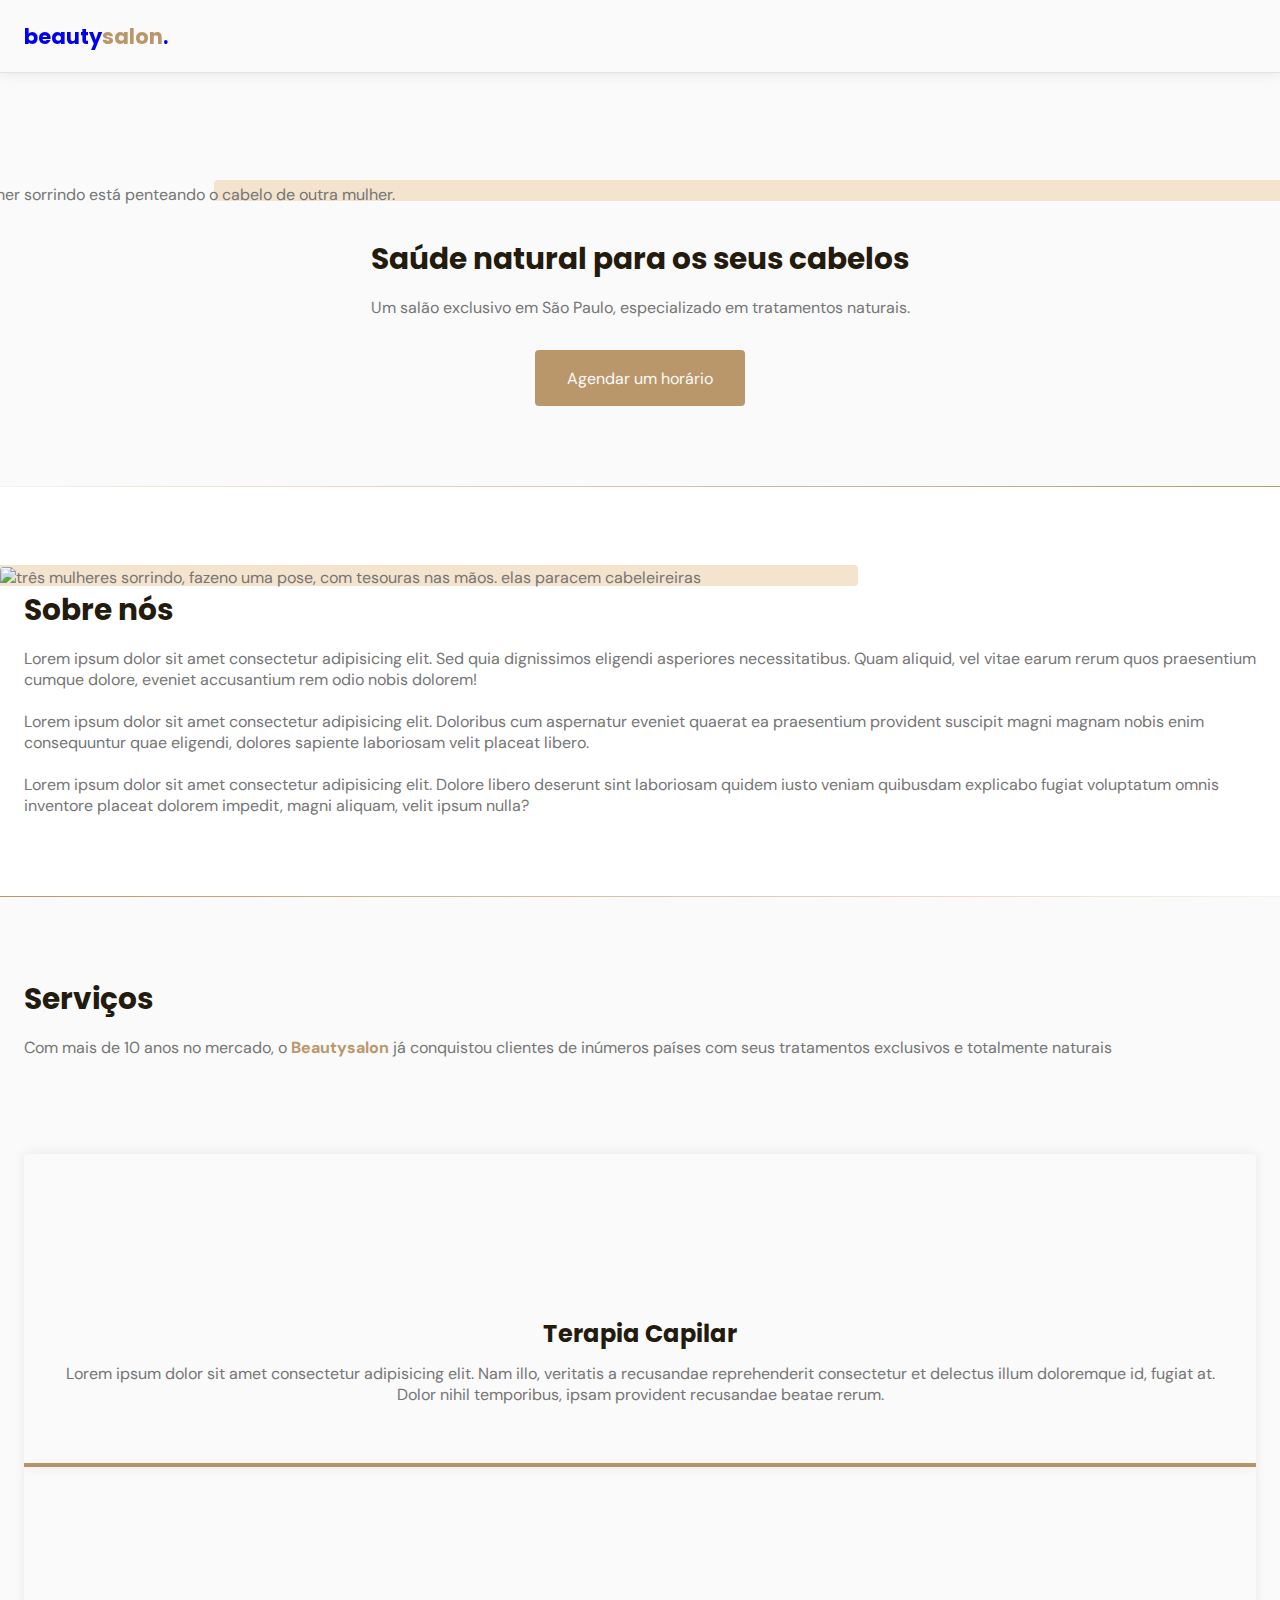
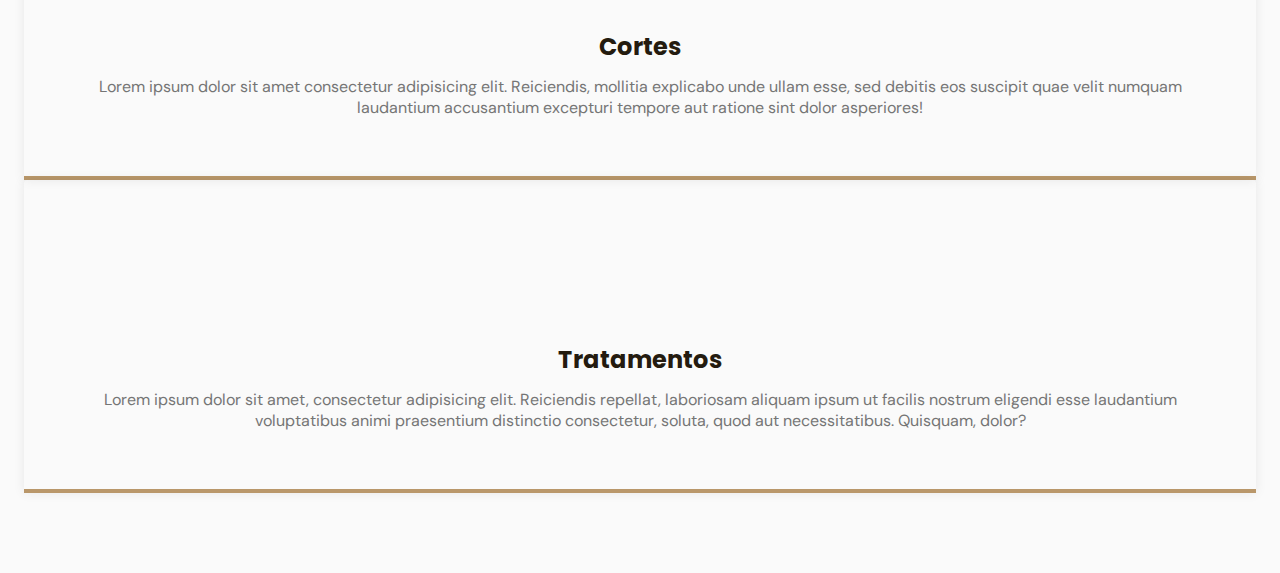
==== index.html @ fb015cad "Add files via upload" ====
<!DOCTYPE html>
<html lang="pt-be">
<head>
    <meta charset="UTF-8">
    <meta http-equiv="X-UA-Compatible" content="IE=edge">
    <meta name="viewport" content="width=device-width, initial-scale=1.0">
    <title>OriginSix</title>
    <link rel="stylesheet" href="style.css">

    <link rel="stylesheet" href="fonts.css">

    <link rel="preconnect" href="https://fonts.googleapis.com">
    <link rel="preconnect" href="https://fonts.gstatic.com" crossorigin>
    <link href="https://fonts.googleapis.com/css2?family=DM+Sans:wght@400;500;700&family=Poppins:wght@400;500;700&display=swap" rel="stylesheet">

</head>
<body>

<header class="scroll" id="header">
    <nav class="container">
        <a class="logo" href="#">beauty<span>salon</span>.</a>
        <!---------MENU--------->
        <div class="menu">
            <ul>
                <li><a class="title" href="#home">Início</a></li>
                <li><a class="title" href="#about">Sobre</a></li>
                <li><a class="title" href="#services">Serviços</a></li>
                <li><a class="title" href="#testimonials">Depoimentos</a></li>
                <li><a class="title" href="#contact">Contato</a></li>
            </ul>
        </div>
        <!---------MENU--------->
        <div class="toggle icon-menu"></div>
        <div class="toggle icon-close"></div>
    </nav> 

</header>
    
    <main>
        <section class="section" id="home">
            <div class="container grid">
                <div class="image">
                    <img src="https://images.unsplash.com/photo-1562322140-8baeececf3df?ixid=MnwxMjA3fDB8MHxwaG90by1wYWdlfHx8fGVufDB8fHx8&ixlib=rb-1.2.1&auto=format&fit=crop&w=750&q=80" alt="mulher sorrindo está penteando o cabelo de outra mulher."
                    />
                </div>
                
                <div class="text ">
                    <h2 class="title">Saúde natural para os seus cabelos</h2>
                    <p>Um salão exclusivo em São Paulo, especializado em tratamentos naturais.</p>
                    
                    <a class="button" href="#">Agendar um horário</a>
                </div>
                
            </div>
        </section>

        <div class="divider-1"></div>
            
        <section class="section" id="about">
            <div class="container grid"></div>
            <div scr class="image">
                <img src="https://images.unsplash.com/photo-1559599101-f09722fb4948?ixid=MnwxMjA3fDB8MHxwaG90by1wYWdlfHx8fGVufDB8fHx8&ixlib=rb-1.2.1&auto=format&fit=crop&w=1350&q=80" alt="três mulheres sorrindo, fazeno uma pose, com tesouras nas mãos. elas paracem cabeleireiras">
            </div>
            <div class="text">
                <h2 class="title">Sobre nós</h2>
                <p>Lorem ipsum dolor sit amet consectetur adipisicing elit. Sed quia dignissimos eligendi asperiores necessitatibus. Quam aliquid, vel vitae earum rerum quos praesentium cumque dolore, eveniet accusantium rem odio nobis dolorem!
                </p>
                <br>
                <p>Lorem ipsum dolor sit amet consectetur adipisicing elit. Doloribus cum aspernatur eveniet quaerat ea praesentium provident suscipit magni magnam nobis enim consequuntur quae eligendi, dolores sapiente laboriosam velit placeat libero.</p>
                <br>
                <p>Lorem ipsum dolor sit amet consectetur adipisicing elit. Dolore libero deserunt sint laboriosam quidem iusto veniam quibusdam explicabo fugiat voluptatum omnis inventore placeat dolorem impedit, magni aliquam, velit ipsum nulla?</p>
            </div>
        </section>

        <div class="divider-2"></div>

        <section class="section" id="services">
            <div class="container grid">
                <header>
                    <h2 class="title">Serviços</h2>
                    <p>Com mais de 10 anos no mercado, o <strong>Beautysalon</strong> já conquistou clientes de inúmeros países com seus tratamentos exclusivos e totalmente naturais</p>
                </header>
                <div class="cards">
                    <div class="card">
                        <i class="icon-woman-hair"></i>
                        <h3 class="title">Terapia Capilar</h3>
                        <p>Lorem ipsum dolor sit amet consectetur adipisicing elit. Nam illo, veritatis a recusandae reprehenderit consectetur et delectus illum doloremque id, fugiat at. Dolor nihil temporibus, ipsam provident recusandae beatae rerum.</p>
                    </div>
                    <div class="card">
                        <i class="icon-trim"></i>
                        <h3 class="title">Cortes</h3>
                        <p>Lorem ipsum dolor sit amet consectetur adipisicing elit. Reiciendis, mollitia explicabo unde ullam esse, sed debitis eos suscipit quae velit numquam laudantium accusantium excepturi tempore aut ratione sint dolor asperiores!</p>
                    </div>
                    <div class="card">
                        <i class="icon-cosmetic"></i>
                        <h3 class="title">Tratamentos</h3>
                        <p>Lorem ipsum dolor sit amet, consectetur adipisicing elit. Reiciendis repellat, laboriosam aliquam ipsum ut facilis nostrum eligendi esse laudantium voluptatibus animi praesentium distinctio consectetur, soluta, quod aut necessitatibus. Quisquam, dolor?</p>
                    </div>
                </div>
            </div>
        </section>
    </main>

    <script src="main.js"></script>
</body>
</html>
---- style.css ----
/*=============  RESET ============================ */
*{
    margin: 0;
    padding: 0;
    box-sizing: border-box;

}

a{
    text-decoration: none;
}

img{
    width: 100%;
    height: auto;
}
ul{
    list-style: none;
}

/*====  VARIABLES ============================ */
:root {
    --header-height: 4.5rem;

    /* colors */
    --hue: 34;
    --base-color: hsl(var(--hue) 36% 57%);
    --base-color-second: hsl(var(--hue) 65% 88%);
    --base-color-alt: hsl(var(--hue) 57% 53%);
    --title-color: hsl(var(--hue) 41% 10%);
    --text-color:  hsl(0 0% 46%);
    --text-color-light: hsl(0 0% 98%);
    --body-color: hsl(0 0% 98%);

}

/*======== BASE ==============*/
html{
    scroll-behavior: smooth;
}
body{
    font: 400 1rem 'DM Sans' , sans-serif;
    color: var(--text-color);
    background: var(--body-color);
    -webkit-font-smoothing: antialiased;
    
}

.title{
    font: 700 1.85rem 'Poppins' , sans-serif;
    color: var(--title-color);
    -webkit-font-smoothing: auto;
}

.button {
    background-color: var(--base-color);
    color: var(--text-color-light);
    height: 3.5rem;
    display: inline-flex;
    align-items: center;
    padding: 0 2rem;
    border-radius: 0.25rem;
    transition: background 0.3s;
    

}

.button:hover{
    background: var(--base-color-alt);
}

.divider-1{
    height: 1px;
    background: linear-gradient(
    270deg,
    hsla(var(--hue), 36%, 57%, 1) 0%,
    hsla(var(--hue), 65%, 88%, 0.34) 100%
  );
}

.divider-2{
    height: 1px;
    background: linear-gradient(
    270deg,
    hsla(var(--hue), 65%, 88%, 0.34),
    hsla(var(--hue), 36%, 57%, 1)
  );
}

main {
    margin-top: calc(var(--header-height) + 2rem);
}
/*====  LAYOUT ============================ */
#header{
    border-bottom: 1px solid #e4e4e4;
    margin-bottom: 2rem;
    display: flex;

    position: fixed;
    top: 0;
    left: 0;
    z-index: 100;
    background-color: var(--body-color);
    width: 100%;
}
#header.scroll{
    box-shadow: 0px 0px 12px rgba(0, 0, 0, 0.1);
}

.grid {
    display: grid;
    gap: 2rem;

}


/********* NAVIGATION **********/
nav{
    height: var(--header-height);
    width: 100%;
    display: flex;
    align-items: center;
    justify-content: space-between;
}

nav .menu{
    opacity: 0;
    visibility: hidden;
    top: -20rem;
    transition: 0.4s;
}
nav .menu ul{
    display: none;
}

/********** show menu **********/
nav.show .menu{
    opacity: 1;
    visibility: visible;

    background: var(--body-color);

    height: 100vh;
    width: 100vw;

    position: fixed;
    top: 0;
    left: 0;

    display: grid;
    place-content: center;
}

nav.show .menu ul {
    display: grid;
  }  

nav.show ul{
    gap: 4rem;
}

nav ul li {
    text-align: center;
}
nav ul li a{
    transition:color 0.2s;
    position: relative;
}

nav ul li a:hover{
    color: var(--base-color);
}

nav ul li a::after{
    content: '';
    width: 0%;
    height: 2px;
    background: var(--base-color);

    position: absolute;
    left: 0;
    bottom: -1.5rem;

    transition: width 0.2s;
}

nav ul li a:hover::after{
    width: 100%;
}

/****************** LOGO *******/
.logo {
    font: 700 1.31rem 'Poppins', sans-serif;
}

.logo span {
    color: var(--base-color);
}



.container{
    
    margin-left: 1.5rem;
    margin-right: 1.5rem;
}


.section{
    padding: 5rem 0;
}

section .title{
    margin-bottom: 1rem;
}

.section header{
    margin-bottom: 4rem;
}

.section header strong{
    color: var(--base-color);
}
/*******  toggle menu  *******/
.toggle{
    color: var(--base-color);
    font-size: 1.5rem;
    cursor: pointer;
}
nav .icon-close{
    visibility: hidden;
    opacity: 0;

    position: absolute;
    top: -1.5rem;
    right: 1.5rem;

    transition: 0.2s;
}

nav.show div.icon-close{
    opacity: 1;
    visibility: visible;
    top: 1.5rem;
}

/***************HOME***********/
#home {
    overflow: hidden;
  }
  
  #home .container {
    margin: 0;
  }
  
  #home .image {
    position: relative;
  }
  
  #home .image::before {
    content: '';
    height: 100%;
    width: 100%;
    background: var(--base-color-second);
    position: absolute;
    top: -16.8%;
    left: 16.7%;
    z-index: 0;
  }
  
  #home .image img {
    position: relative;
    right: 2.93rem;
  }
  
  #home .image img,
  #home .image::before {
    border-radius: 0.25rem;
  }
  
  #home .text {
    margin-left: 1.5rem;
    margin-right: 1.5rem;
    text-align: center;
  }
  
  #home .text h1 {
    margin-bottom: 1rem;
  }
  
  #home .text p {
    margin-bottom: 2rem;
  }
  
/********** about**********/

#about {
    background: white;
  }
  
  #about .container {
    margin: 0;
  }
  
  #about .image {
    position: relative;
  }
  
  #about .image::before {
    content: '';
    height: 100%;
    width: 100%;
    background: var(--base-color-second);
    position: absolute;
    top: -8.3%;
    left: -33%;
    z-index: 0;
  }
  
  #about .image img {
    position: relative;
  }
  
  #about .image img,
  #about .image::before {
    border-radius: 0.25rem;
  }
  
  #about .text {
    margin-left: 1.5rem;
    margin-right: 1.5rem;
  }

  /********CARDS*********/
  .cards.grid{
      gap: 1.5rem;
  }
  .card{
    padding: 3.625rem 2rem;
    box-shadow: 0px 0px 12px rgba(0, 0, 0, 0.08);
    border-radius: 10px;
    border-radius: 0.25rem 0.25rem 0 0;
    text-align: center;
    border-bottom: 0.25rem solid var(--base-color);
  }
  
  .card i{
      display: block;
      margin-bottom: 1.5rem;
      font-size: 5rem;
      color: var(--base-color);
  }
  .card .title{
      font-size: 1.5rem;
      margin-bottom: 0.75rem;
  }
---- fonts.css ----
@font-face {
  font-family: 'icomoon';
  src:  url('fonts/icomoon.eot?gutrji');
  src:  url('fonts/icomoon.eot?gutrji#iefix') format('embedded-opentype'),
    url('fonts/icomoon.ttf?gutrji') format('truetype'),
    url('fonts/icomoon.woff?gutrji') format('woff'),
    url('fonts/icomoon.svg?gutrji#icomoon') format('svg');
  font-weight: normal;
  font-style: normal;
  font-display: block;
}

[class^="icon-"], [class*=" icon-"] {
  /* use !important to prevent issues with browser extensions that change fonts */
  font-family: 'icomoon' !important;
  speak: neer;
  font-style: normal;
  font-weight: normal;
  font-variant: normal;
  text-transform: none;
  line-height: 1;

  /* Better Font Rendering =========== */
  -webkit-font-smoothing: antialiased;
  -moz-osx-font-smoothing: grayscale;
}

.icon-cosmetic:before {
  content: "\e909";
  color: #69b99d;
}
.icon-trim:before {
  content: "\e90a";
  color: #69b99d;
}
.icon-woman-hair:before {
  content: "\e90b";
  color: #69b99d;
}
.icon-close:before {
  content: "\e900";
  color: #69b99d;
}
.icon-facebook:before {
  content: "\e901";
  color: #69b99d;
}
.icon-instagram:before {
  content: "\e902";
  color: #69b99d;
}
.icon-mail:before {
  content: "\e903";
  color: #69b99d;
}
.icon-map-pin:before {
  content: "\e904";
  color: #69b99d;
}
.icon-menu:before {
  content: "\e905";
  color: #69b99d;
}
.icon-Vector-Stroke:before {
  content: "\e907";
  color: #69b99d;
}
.icon-whatsapp:before {
  content: "\e908";
  color: #69b99d;
}
.icon-phone:before {
  content: "\e906";
}
.icon-telephone:before {
  content: "\e906";
}
.icon-contact:before {
  content: "\e906";
}
.icon-support:before {
  content: "\e906";
}
.icon-call:before {
  content: "\e906";
}
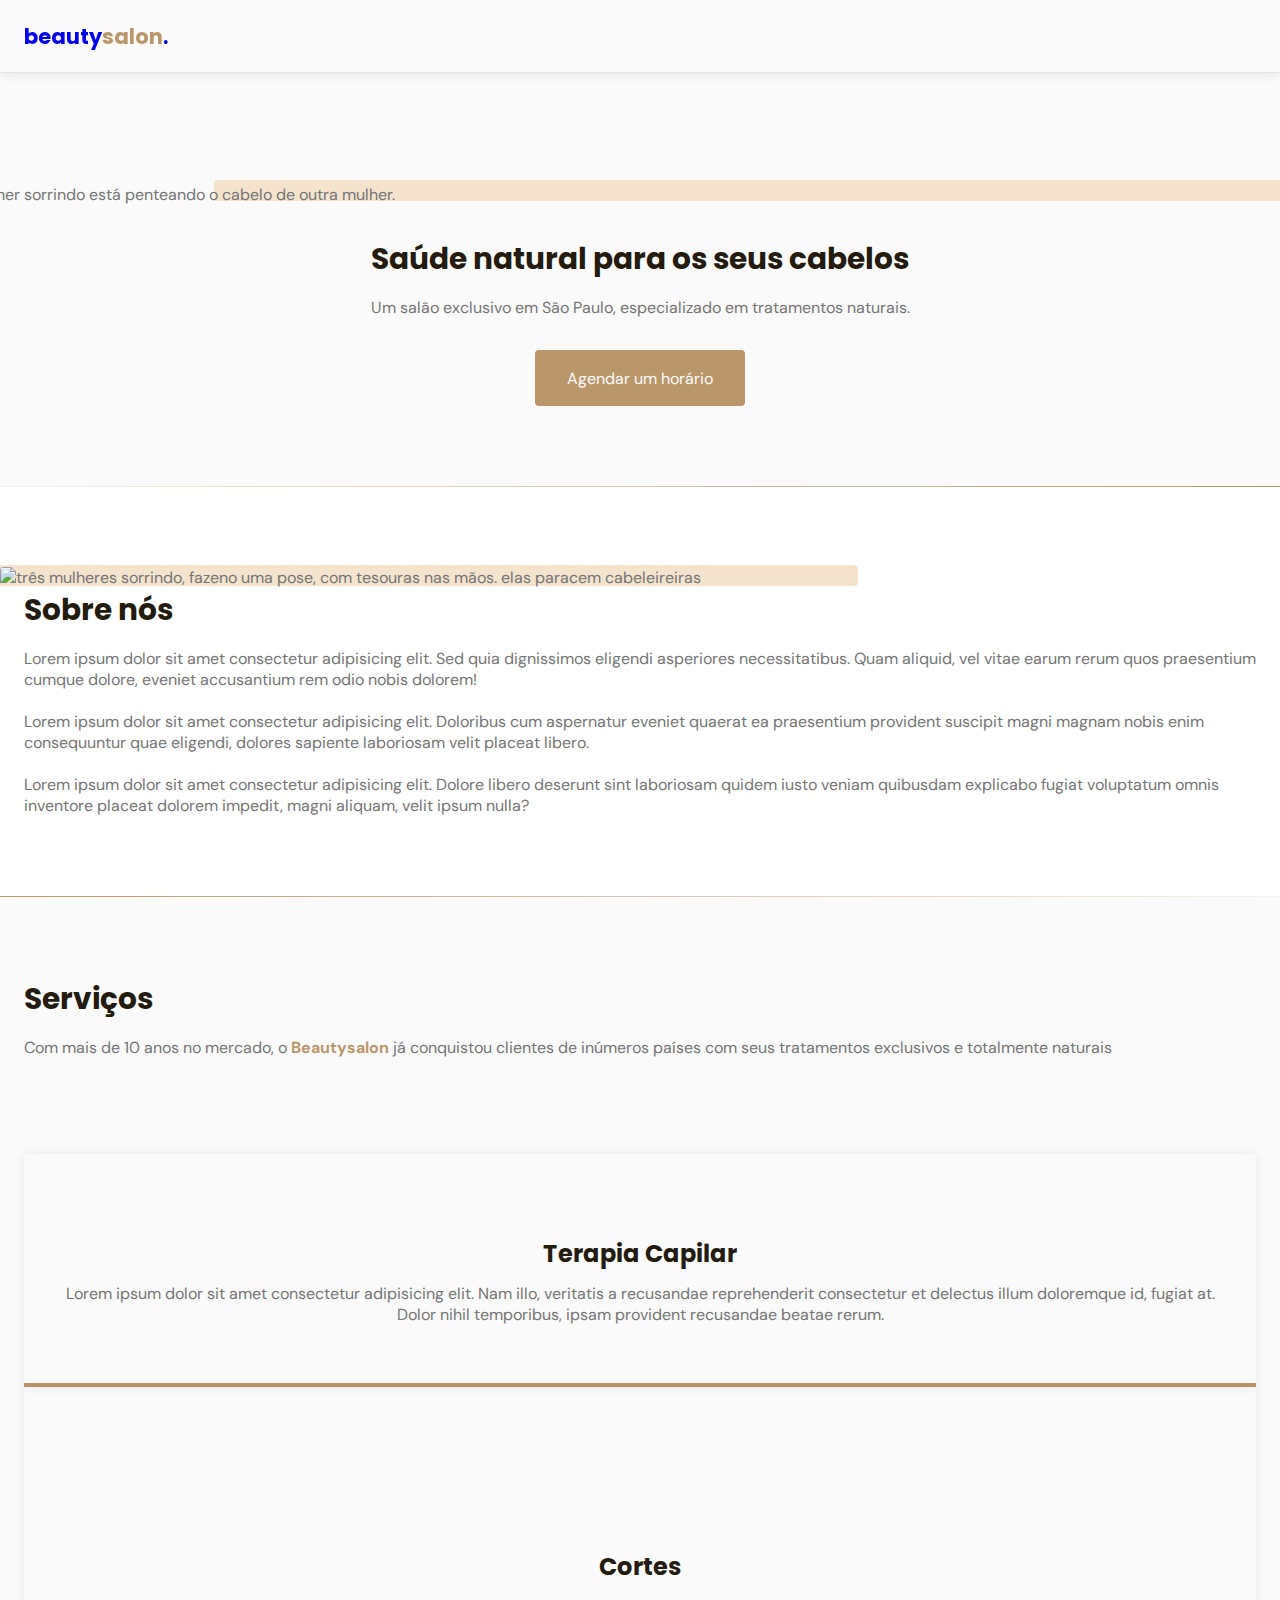
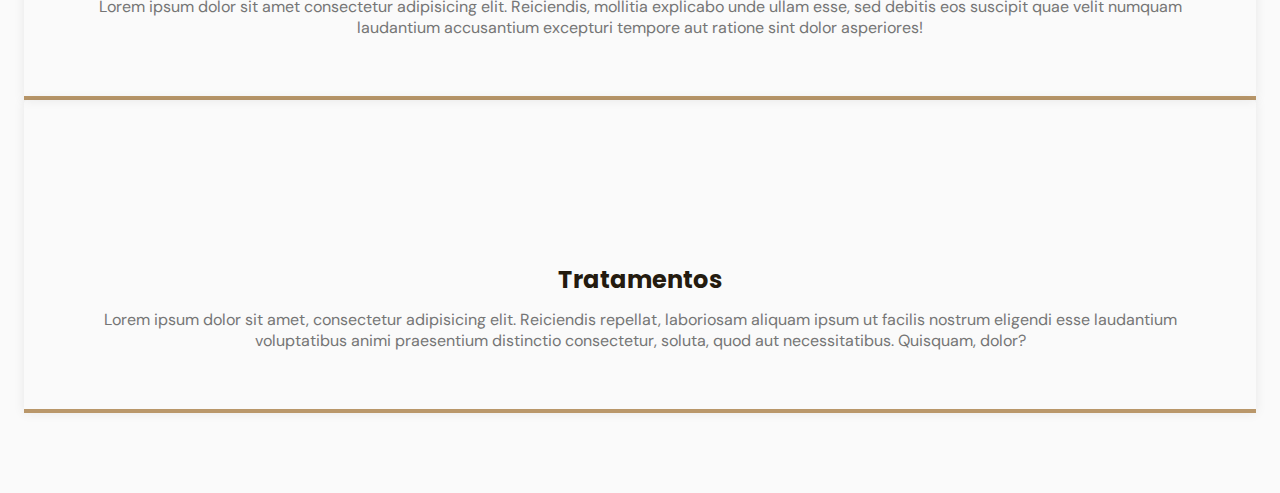
==== commit ccdea8ce: "changes" ====
--- a/index.html
+++ b/index.html
@@ -44,7 +44,7 @@
                     />
                 </div>
                 
-                <div class="text ">
+                <div class="text">
                     <h2 class="title">Saúde natural para os seus cabelos</h2>
                     <p>Um salão exclusivo em São Paulo, especializado em tratamentos naturais.</p>
                     
@@ -82,7 +82,7 @@
                 </header>
                 <div class="cards">
                     <div class="card">
-                        <i class="icon-woman-hair"></i>
+                        <i class=""></i>
                         <h3 class="title">Terapia Capilar</h3>
                         <p>Lorem ipsum dolor sit amet consectetur adipisicing elit. Nam illo, veritatis a recusandae reprehenderit consectetur et delectus illum doloremque id, fugiat at. Dolor nihil temporibus, ipsam provident recusandae beatae rerum.</p>
                     </div>
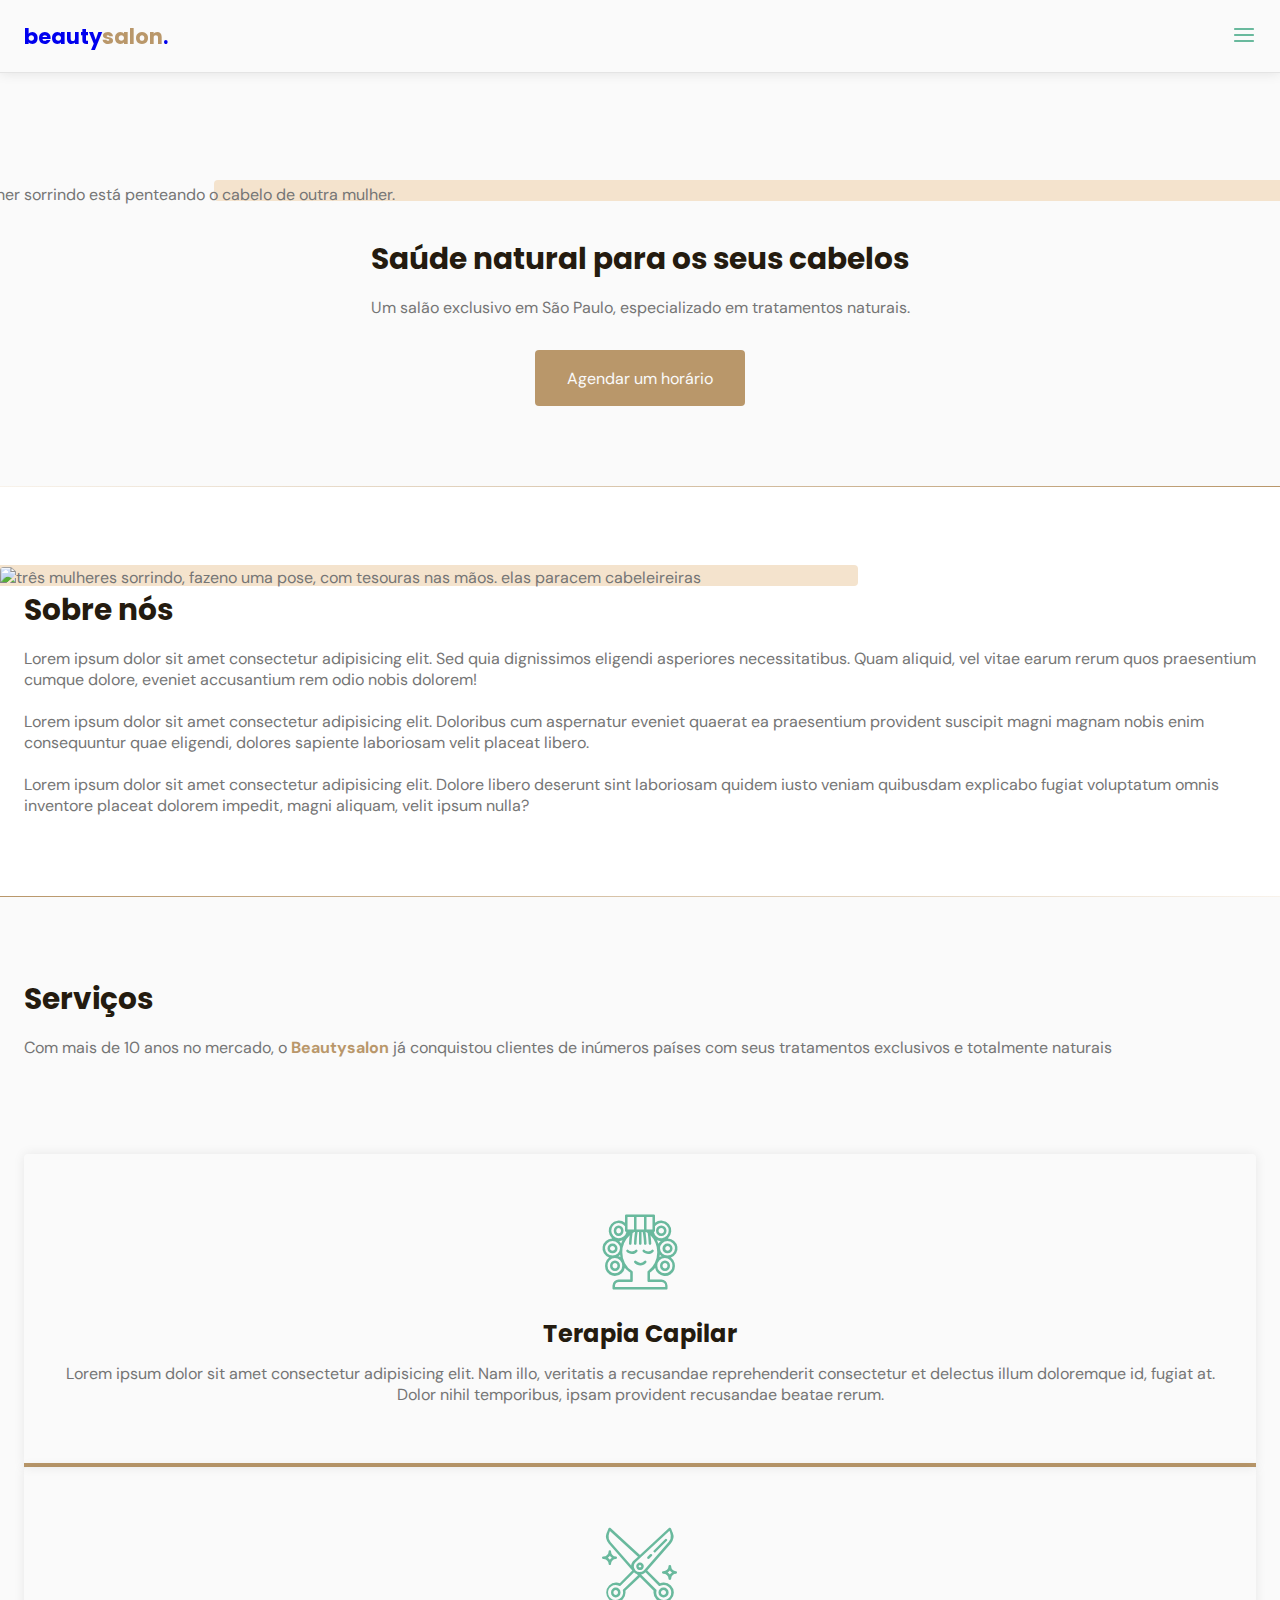
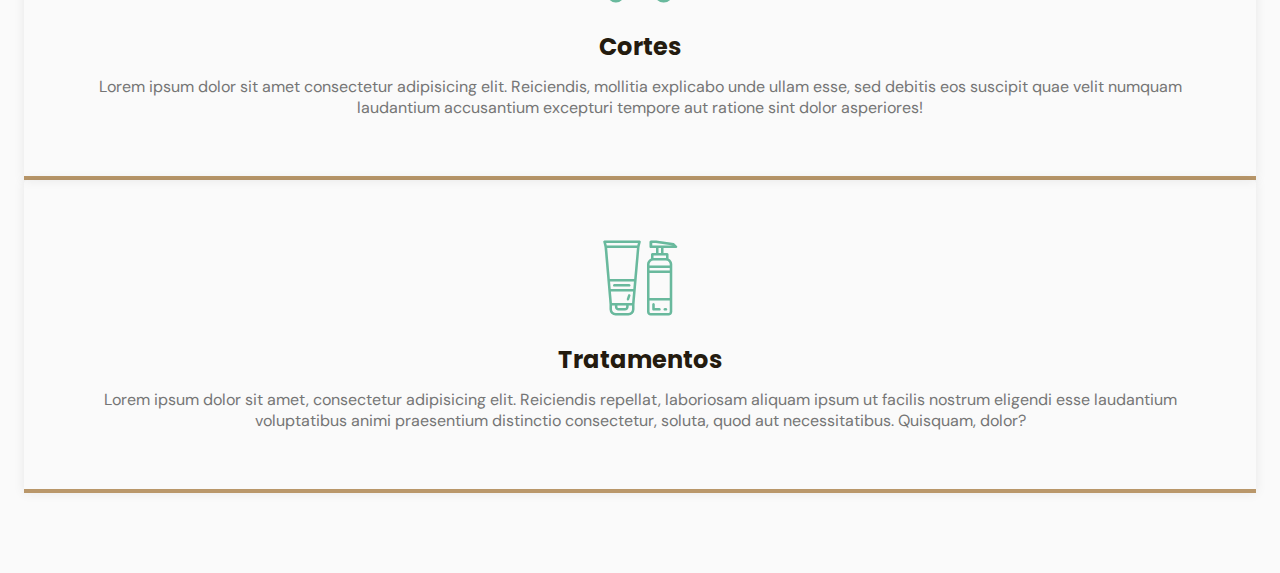
==== commit 163f8ecb: "right changes" ====
--- a/index.html
+++ b/index.html
@@ -44,7 +44,7 @@
                     />
                 </div>
                 
-                <div class="text">
+                <div class="text ">
                     <h2 class="title">Saúde natural para os seus cabelos</h2>
                     <p>Um salão exclusivo em São Paulo, especializado em tratamentos naturais.</p>
                     
@@ -82,7 +82,7 @@
                 </header>
                 <div class="cards">
                     <div class="card">
-                        <i class=""></i>
+                        <i class="icon-woman-hair"></i>
                         <h3 class="title">Terapia Capilar</h3>
                         <p>Lorem ipsum dolor sit amet consectetur adipisicing elit. Nam illo, veritatis a recusandae reprehenderit consectetur et delectus illum doloremque id, fugiat at. Dolor nihil temporibus, ipsam provident recusandae beatae rerum.</p>
                     </div>
--- a/fonts.css
+++ b/fonts.css
@@ -1,86 +1,86 @@
-@font-face {
-  font-family: 'icomoon';
-  src:  url('fonts/icomoon.eot?gutrji');
-  src:  url('fonts/icomoon.eot?gutrji#iefix') format('embedded-opentype'),
-    url('fonts/icomoon.ttf?gutrji') format('truetype'),
-    url('fonts/icomoon.woff?gutrji') format('woff'),
-    url('fonts/icomoon.svg?gutrji#icomoon') format('svg');
-  font-weight: normal;
-  font-style: normal;
-  font-display: block;
-}
-
-[class^="icon-"], [class*=" icon-"] {
-  /* use !important to prevent issues with browser extensions that change fonts */
-  font-family: 'icomoon' !important;
-  speak: neer;
-  font-style: normal;
-  font-weight: normal;
-  font-variant: normal;
-  text-transform: none;
-  line-height: 1;
-
-  /* Better Font Rendering =========== */
-  -webkit-font-smoothing: antialiased;
-  -moz-osx-font-smoothing: grayscale;
-}
-
-.icon-cosmetic:before {
-  content: "\e909";
-  color: #69b99d;
-}
-.icon-trim:before {
-  content: "\e90a";
-  color: #69b99d;
-}
-.icon-woman-hair:before {
-  content: "\e90b";
-  color: #69b99d;
-}
-.icon-close:before {
-  content: "\e900";
-  color: #69b99d;
-}
-.icon-facebook:before {
-  content: "\e901";
-  color: #69b99d;
-}
-.icon-instagram:before {
-  content: "\e902";
-  color: #69b99d;
-}
-.icon-mail:before {
-  content: "\e903";
-  color: #69b99d;
-}
-.icon-map-pin:before {
-  content: "\e904";
-  color: #69b99d;
-}
-.icon-menu:before {
-  content: "\e905";
-  color: #69b99d;
-}
-.icon-Vector-Stroke:before {
-  content: "\e907";
-  color: #69b99d;
-}
-.icon-whatsapp:before {
-  content: "\e908";
-  color: #69b99d;
-}
-.icon-phone:before {
-  content: "\e906";
-}
-.icon-telephone:before {
-  content: "\e906";
-}
-.icon-contact:before {
-  content: "\e906";
-}
-.icon-support:before {
-  content: "\e906";
-}
-.icon-call:before {
-  content: "\e906";
-}
+@font-face {
+  font-family: 'icomoon';
+  src:  url('fonts/icomoon.eot?gutrji');
+  src:  url('fonts/icomoon.eot?gutrji#iefix') format('embedded-opentype'),
+    url('fonts/icomoon.ttf?gutrji') format('truetype'),
+    url('fonts/icomoon.woff?gutrji') format('woff'),
+    url('fonts/icomoon.svg?gutrji#icomoon') format('svg');
+  font-weight: normal;
+  font-style: normal;
+  font-display: block;
+}
+
+[class^="icon-"], [class*=" icon-"] {
+  /* use !important to prevent issues with browser extensions that change fonts */
+  font-family: 'icomoon' !important;
+  speak: neer;
+  font-style: normal;
+  font-weight: normal;
+  font-variant: normal;
+  text-transform: none;
+  line-height: 1;
+
+  /* Better Font Rendering =========== */
+  -webkit-font-smoothing: antialiased;
+  -moz-osx-font-smoothing: grayscale;
+}
+
+.icon-cosmetic:before {
+  content: "\e909";
+  color: #69b99d;
+}
+.icon-trim:before {
+  content: "\e90a";
+  color: #69b99d;
+}
+.icon-woman-hair:before {
+  content: "\e90b";
+  color: #69b99d;
+}
+.icon-close:before {
+  content: "\e900";
+  color: #69b99d;
+}
+.icon-facebook:before {
+  content: "\e901";
+  color: #69b99d;
+}
+.icon-instagram:before {
+  content: "\e902";
+  color: #69b99d;
+}
+.icon-mail:before {
+  content: "\e903";
+  color: #69b99d;
+}
+.icon-map-pin:before {
+  content: "\e904";
+  color: #69b99d;
+}
+.icon-menu:before {
+  content: "\e905";
+  color: #69b99d;
+}
+.icon-Vector-Stroke:before {
+  content: "\e907";
+  color: #69b99d;
+}
+.icon-whatsapp:before {
+  content: "\e908";
+  color: #69b99d;
+}
+.icon-phone:before {
+  content: "\e906";
+}
+.icon-telephone:before {
+  content: "\e906";
+}
+.icon-contact:before {
+  content: "\e906";
+}
+.icon-support:before {
+  content: "\e906";
+}
+.icon-call:before {
+  content: "\e906";
+}
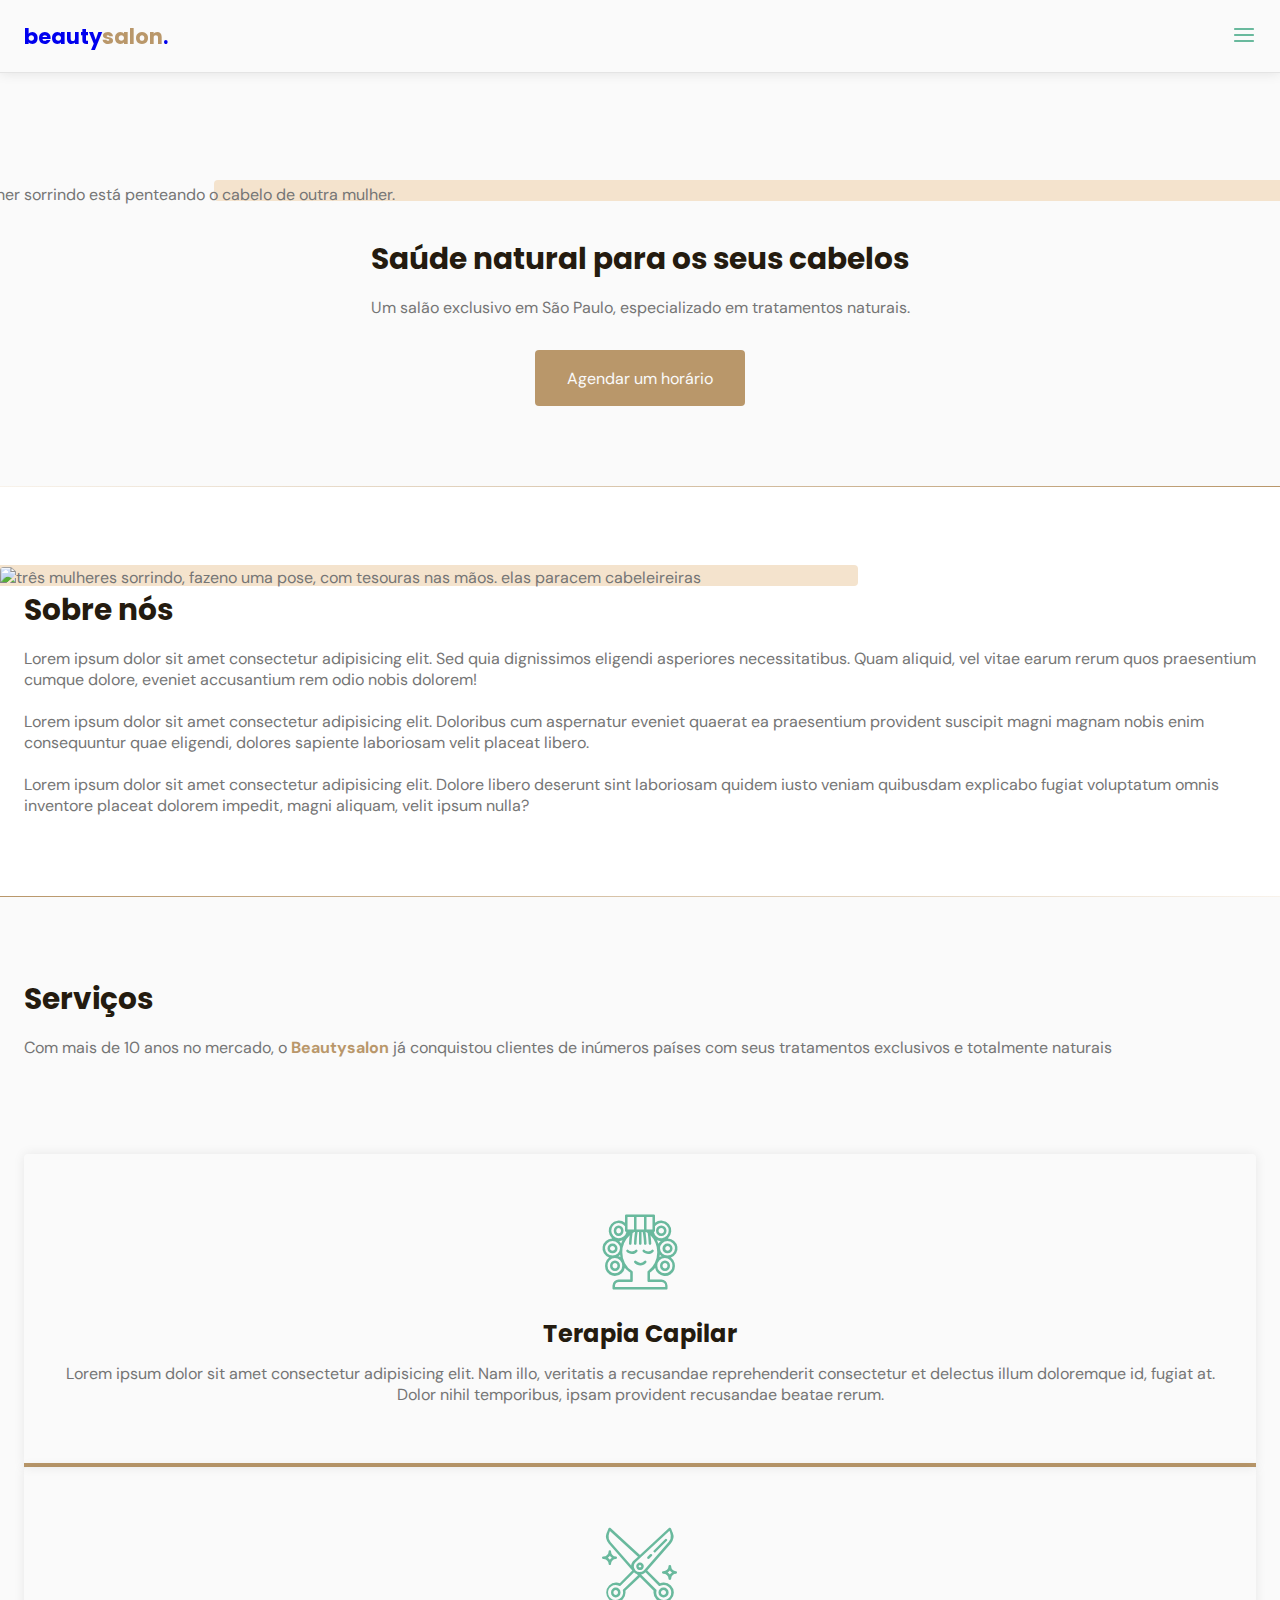
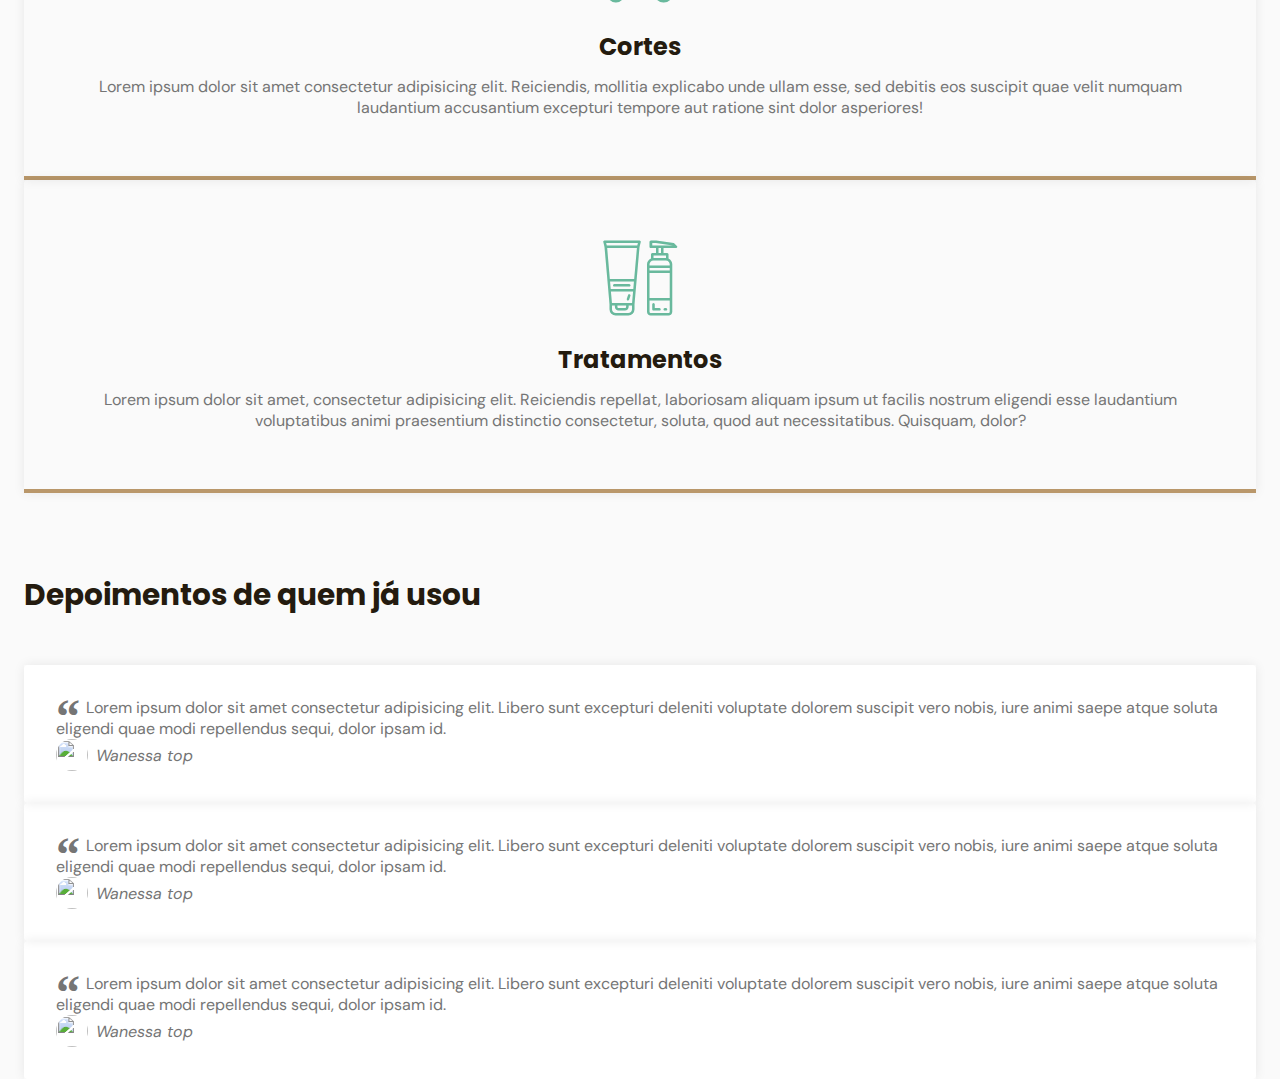
==== commit 51d48d1a: "add section testimonials" ====
--- a/index.html
+++ b/index.html
@@ -99,6 +99,57 @@
                 </div>
             </div>
         </section>
+
+<!----  TESTIMONIALS   -->
+        <section class="testimonials">
+            <div class="container grid">
+                <header>
+                    <h2 class="title">Depoimentos de quem já usou</h2>
+                </header>
+                    <div class="testimonials" id="testimonials">
+                        <div class="testimonial">
+                          <blockquote>
+                            <p>
+                                <span>&OpenCurlyDoubleQuote;</span>
+                                Lorem ipsum dolor sit amet consectetur adipisicing elit. Libero sunt excepturi deleniti voluptate dolorem suscipit vero nobis, iure animi saepe atque soluta eligendi quae modi repellendus sequi, dolor ipsam id.
+                            </p>
+                            <cite>
+                                <img src="https://randomuser.me/api/portraits/women/10.jpg" alt="">
+                                Wanessa top
+                            </cite>
+                          </blockquote> 
+                        </div>
+
+                        <div class="testimonial">
+                            <blockquote>
+                              <p>
+                                  <span>&OpenCurlyDoubleQuote;</span>
+                                  Lorem ipsum dolor sit amet consectetur adipisicing elit. Libero sunt excepturi deleniti voluptate dolorem suscipit vero nobis, iure animi saepe atque soluta eligendi quae modi repellendus sequi, dolor ipsam id.
+                              </p>
+                              <cite>
+                                  <img src="https://randomuser.me/api/portraits/women/43.jpg" alt="">
+                                  Wanessa top
+                              </cite>
+                            </blockquote> 
+                          </div>
+
+                          <div class="testimonial">
+                            <blockquote>
+                              <p>
+                                  <span>&OpenCurlyDoubleQuote;</span>
+                                  Lorem ipsum dolor sit amet consectetur adipisicing elit. Libero sunt excepturi deleniti voluptate dolorem suscipit vero nobis, iure animi saepe atque soluta eligendi quae modi repellendus sequi, dolor ipsam id.
+                              </p>
+                              <cite>
+                                  <img src="https://randomuser.me/api/portraits/women/12.jpg" alt="">
+                                  Wanessa top
+                              </cite>
+                            </blockquote> 
+                          </div>
+
+                    </div>
+            </div>
+        </section>
+
     </main>
 
     <script src="main.js"></script>
--- a/style.css
+++ b/style.css
@@ -331,7 +331,7 @@
     margin-right: 1.5rem;
   }
 
-  /********CARDS*********/
+  /********SERVICES*********/
   .cards.grid{
       gap: 1.5rem;
   }
@@ -353,4 +353,41 @@
   .card .title{
       font-size: 1.5rem;
       margin-bottom: 0.75rem;
+  }
+
+  /********TESTIMONIALS*********/
+  #testimonials {
+    background: white ;
+  }
+
+  #testimonials blockquote {
+    padding: 2rem;
+    box-shadow: 0px 0px 12px rgba(0, 0, 0, 0.08);
+    border-radius: 0.25rem;
+  }
+
+  #testimonials blockquote p{
+      position: relative;
+      text-indent:1.875rem;
+  }
+  
+  #testimonials blockquote p span{
+      font: 700 3rem serif;
+
+      position: absolute;
+      top: -0.5rem;
+      left: -1.875rem;
+  }
+
+  #testimonials cite{
+      display: flex;
+      align-items: center;
+  }
+
+  #testimonials cite img{
+    width: 2rem;
+    height: 2rem;
+    clip-path: circle();
+    object-fit: cover;
+    margin-right: 0.5rem;
   }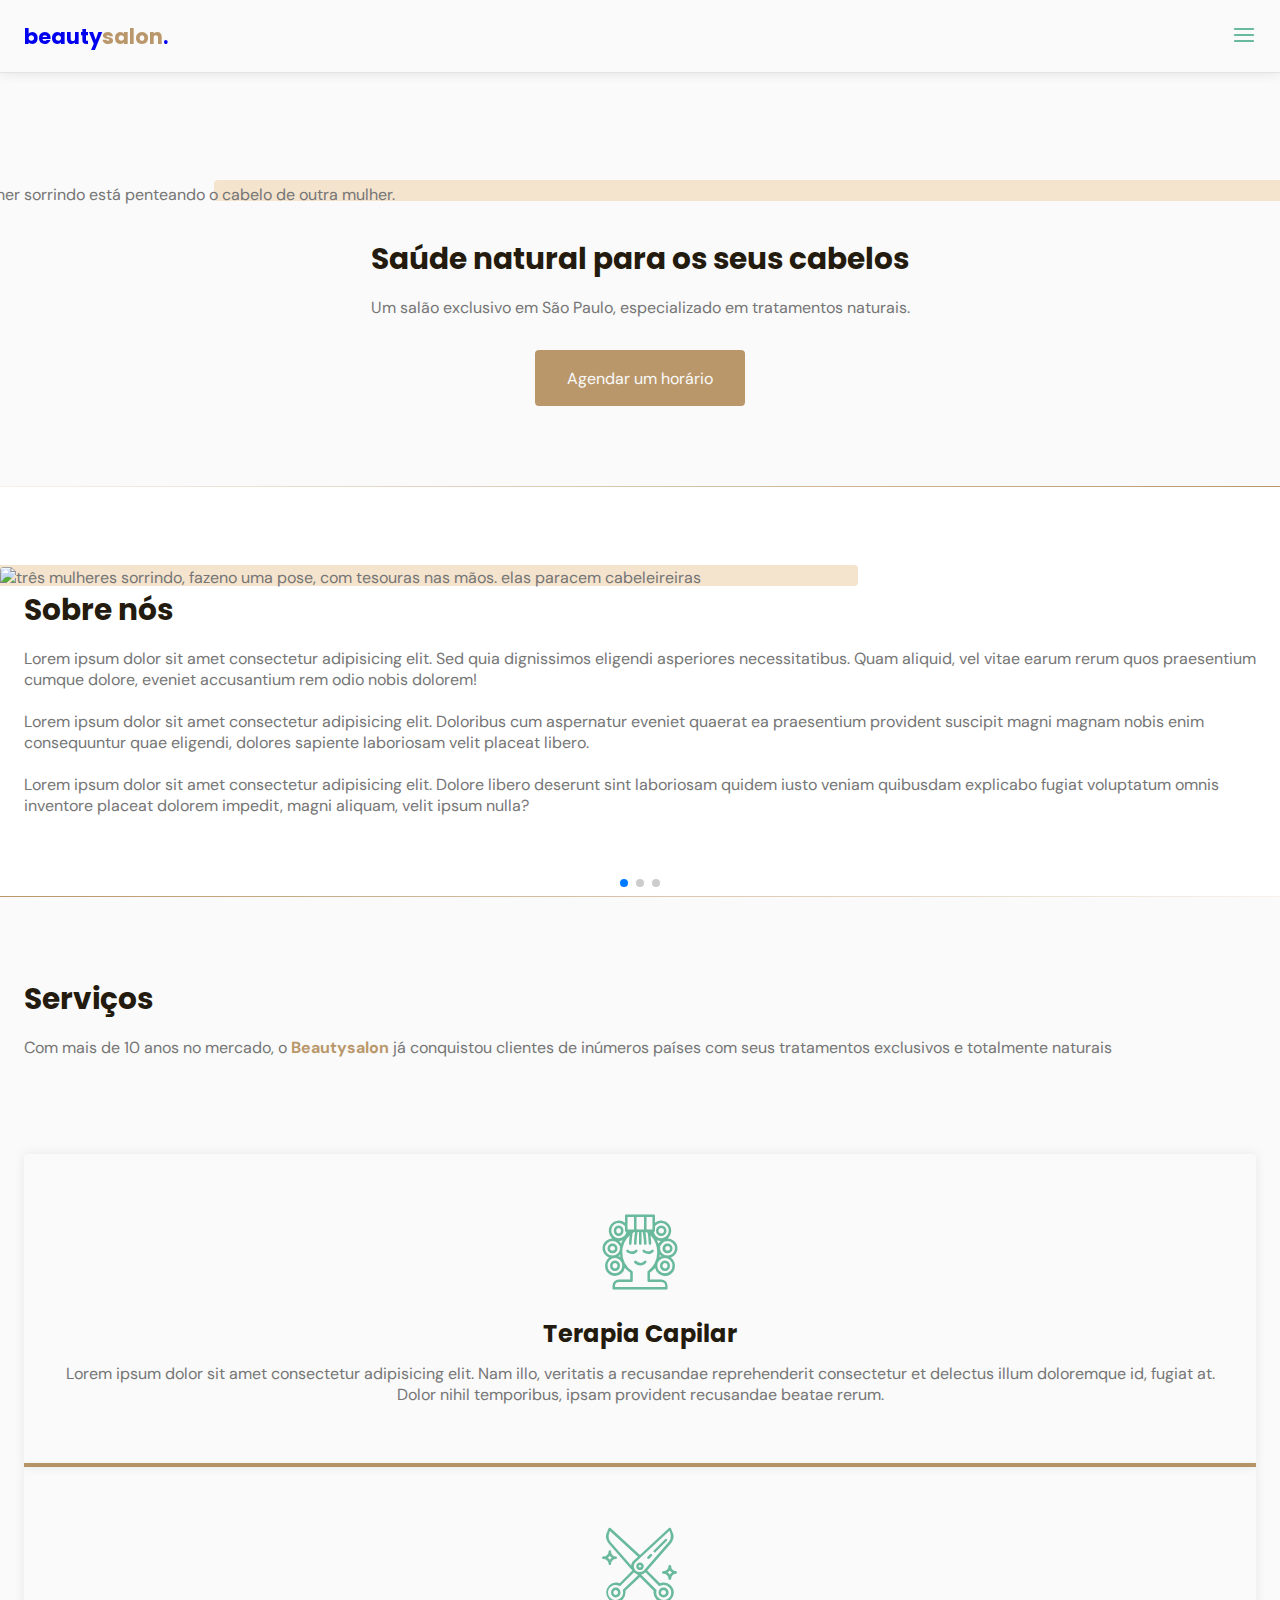
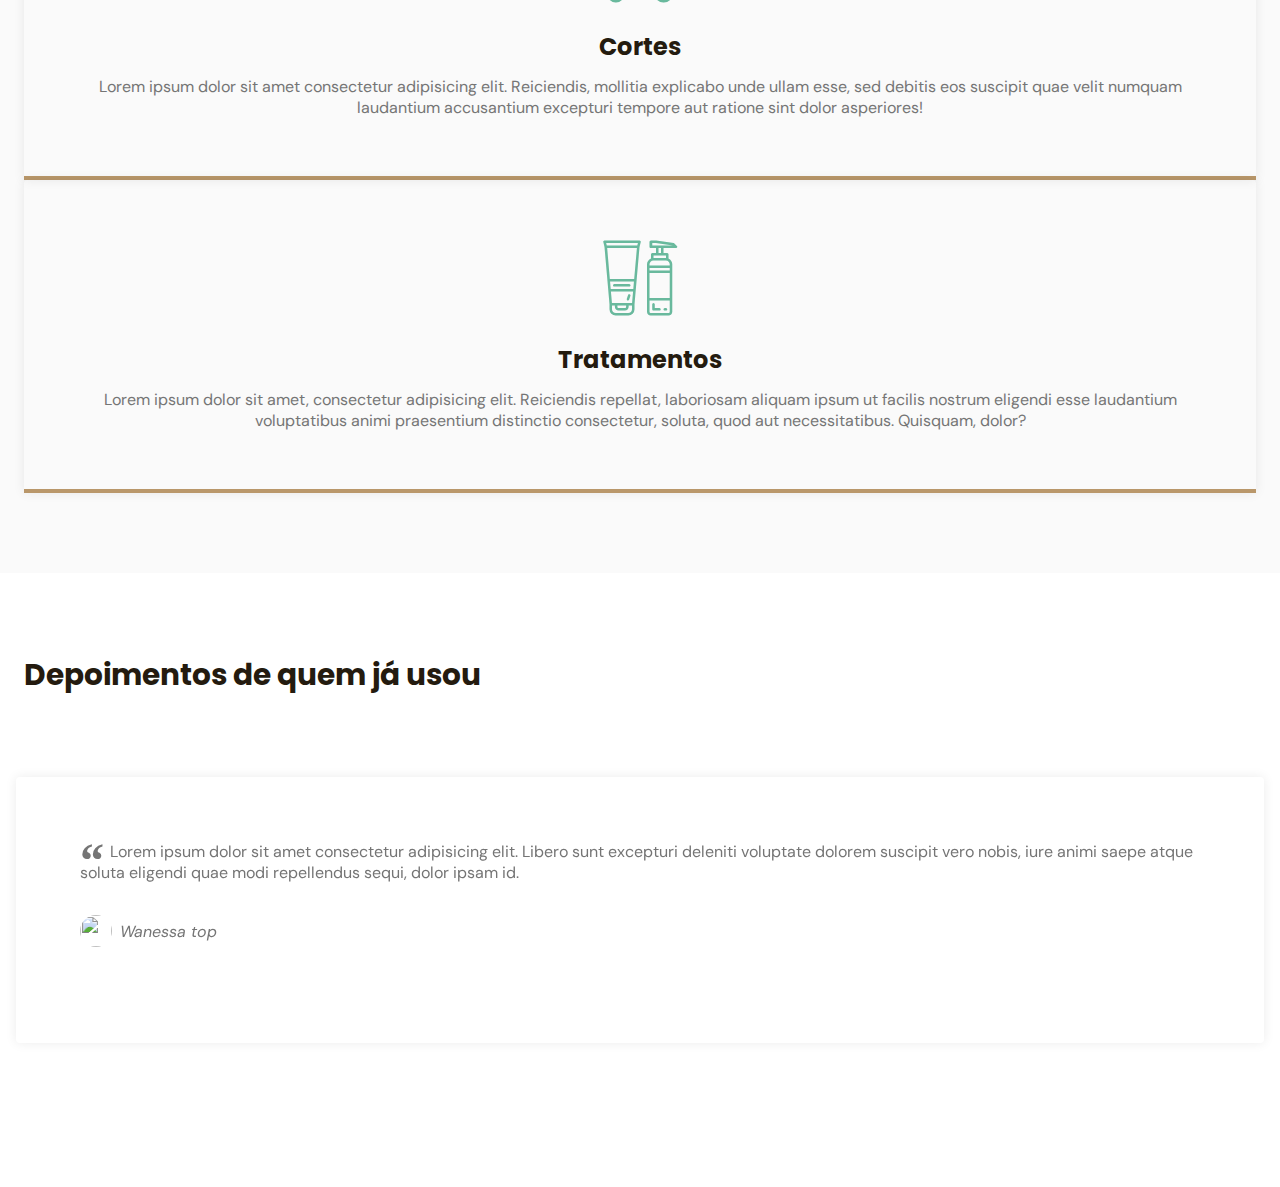
==== commit 474f642c: "implementation of library Swiperjs on section testimonials" ====
--- a/index.html
+++ b/index.html
@@ -5,9 +5,13 @@
     <meta http-equiv="X-UA-Compatible" content="IE=edge">
     <meta name="viewport" content="width=device-width, initial-scale=1.0">
     <title>OriginSix</title>
+    
+    <link rel="stylesheet" href="fonts.css">
+    
     <link rel="stylesheet" href="style.css">
 
-    <link rel="stylesheet" href="fonts.css">
+    <!-- SWIPER-->
+    <link rel="stylesheet" href="https://unpkg.com/swiper/swiper-bundle.min.css" />
 
     <link rel="preconnect" href="https://fonts.googleapis.com">
     <link rel="preconnect" href="https://fonts.gstatic.com" crossorigin>
@@ -101,56 +105,62 @@
         </section>
 
 <!----  TESTIMONIALS   -->
-        <section class="testimonials">
-            <div class="container grid">
+        <section class="section" id="testimonials">
+            <div class="container">
                 <header>
                     <h2 class="title">Depoimentos de quem já usou</h2>
                 </header>
-                    <div class="testimonials" id="testimonials">
-                        <div class="testimonial">
-                          <blockquote>
-                            <p>
-                                <span>&OpenCurlyDoubleQuote;</span>
-                                Lorem ipsum dolor sit amet consectetur adipisicing elit. Libero sunt excepturi deleniti voluptate dolorem suscipit vero nobis, iure animi saepe atque soluta eligendi quae modi repellendus sequi, dolor ipsam id.
-                            </p>
-                            <cite>
-                                <img src="https://randomuser.me/api/portraits/women/10.jpg" alt="">
-                                Wanessa top
-                            </cite>
-                          </blockquote> 
+                    <div class="testimonials swiper-container">
+                        <div class="swiper-wrapper">
+                            
+                            <div class="testimonial swiper-slide">
+                            <blockquote>
+                                <p>
+                                    <span>&OpenCurlyDoubleQuote;</span>
+                                    Lorem ipsum dolor sit amet consectetur adipisicing elit. Libero sunt excepturi deleniti voluptate dolorem suscipit vero nobis, iure animi saepe atque soluta eligendi quae modi repellendus sequi, dolor ipsam id.
+                                </p>
+                                <cite>
+                                    <img src="https://randomuser.me/api/portraits/women/10.jpg" alt="">
+                                    Wanessa top
+                                </cite>
+                            </blockquote> 
+                            </div>
+
+                            <div class="testimonial swiper-slide">
+                                <blockquote>
+                                <p>
+                                    <span>&OpenCurlyDoubleQuote;</span>
+                                    Lorem ipsum dolor sit amet consectetur adipisicing elit. Libero sunt excepturi deleniti voluptate dolorem suscipit vero nobis, iure animi saepe atque soluta eligendi quae modi repellendus sequi, dolor ipsam id.
+                                </p>
+                                <cite>
+                                    <img src="https://randomuser.me/api/portraits/women/43.jpg" alt="">
+                                    Wanessa top
+                                </cite>
+                                </blockquote> 
+                            </div>
+
+                            <div class="testimonial swiper-slide">
+                                <blockquote>
+                                <p>
+                                    <span>&OpenCurlyDoubleQuote;</span>
+                                    Lorem ipsum dolor sit amet consectetur adipisicing elit. Libero sunt excepturi deleniti voluptate dolorem suscipit vero nobis, iure animi saepe atque soluta eligendi quae modi repellendus sequi, dolor ipsam id.
+                                </p>
+                                <cite>
+                                    <img src="https://randomuser.me/api/portraits/women/12.jpg" alt="">
+                                    Wanessa top
+                                </cite>
+                                </blockquote> 
+                            </div>
                         </div>
-
-                        <div class="testimonial">
-                            <blockquote>
-                              <p>
-                                  <span>&OpenCurlyDoubleQuote;</span>
-                                  Lorem ipsum dolor sit amet consectetur adipisicing elit. Libero sunt excepturi deleniti voluptate dolorem suscipit vero nobis, iure animi saepe atque soluta eligendi quae modi repellendus sequi, dolor ipsam id.
-                              </p>
-                              <cite>
-                                  <img src="https://randomuser.me/api/portraits/women/43.jpg" alt="">
-                                  Wanessa top
-                              </cite>
-                            </blockquote> 
-                          </div>
-
-                          <div class="testimonial">
-                            <blockquote>
-                              <p>
-                                  <span>&OpenCurlyDoubleQuote;</span>
-                                  Lorem ipsum dolor sit amet consectetur adipisicing elit. Libero sunt excepturi deleniti voluptate dolorem suscipit vero nobis, iure animi saepe atque soluta eligendi quae modi repellendus sequi, dolor ipsam id.
-                              </p>
-                              <cite>
-                                  <img src="https://randomuser.me/api/portraits/women/12.jpg" alt="">
-                                  Wanessa top
-                              </cite>
-                            </blockquote> 
-                          </div>
-
+                        <!-- If we need pagination -->
+                        <div class="swiper-pagination"></div>
                     </div>
             </div>
         </section>
 
     </main>
+    <!--SWIPERJS-->
+    <script src="https://unpkg.com/swiper/swiper-bundle.min.js"></script>
 
     <script src="main.js"></script>
 </body>
--- a/style.css
+++ b/style.css
@@ -357,11 +357,23 @@
 
   /********TESTIMONIALS*********/
   #testimonials {
-    background: white ;
+    background: white;
+  }
+
+  #testimonials .container{
+  margin-left: 0;
+  margin-right: 0;    
+  }
+
+  #testimonials header{
+      margin-left: 1.5rem;
+      margin-right: 1.5rem;
+      margin-bottom: 0;
+
   }
 
   #testimonials blockquote {
-    padding: 2rem;
+    padding: 4rem;
     box-shadow: 0px 0px 12px rgba(0, 0, 0, 0.08);
     border-radius: 0.25rem;
   }
@@ -382,12 +394,27 @@
   #testimonials cite{
       display: flex;
       align-items: center;
-  }
-
-  #testimonials cite img{
+      padding: 2rem 0;
+  }
+
+  #testimonials cite img {
     width: 2rem;
     height: 2rem;
     clip-path: circle();
     object-fit: cover;
     margin-right: 0.5rem;
+  }
+
+  /*** SWIPE**/
+  .swiper-slide {
+    height: auto;
+    padding: 4rem 1rem;
+  }
+  .swiper-pagination-bullet {
+    width: 0.75rem;
+    height: 0.75rem;
+  }
+
+  .swiper-pagination-bullet-active {
+      background-color: var(--base-color);
   }